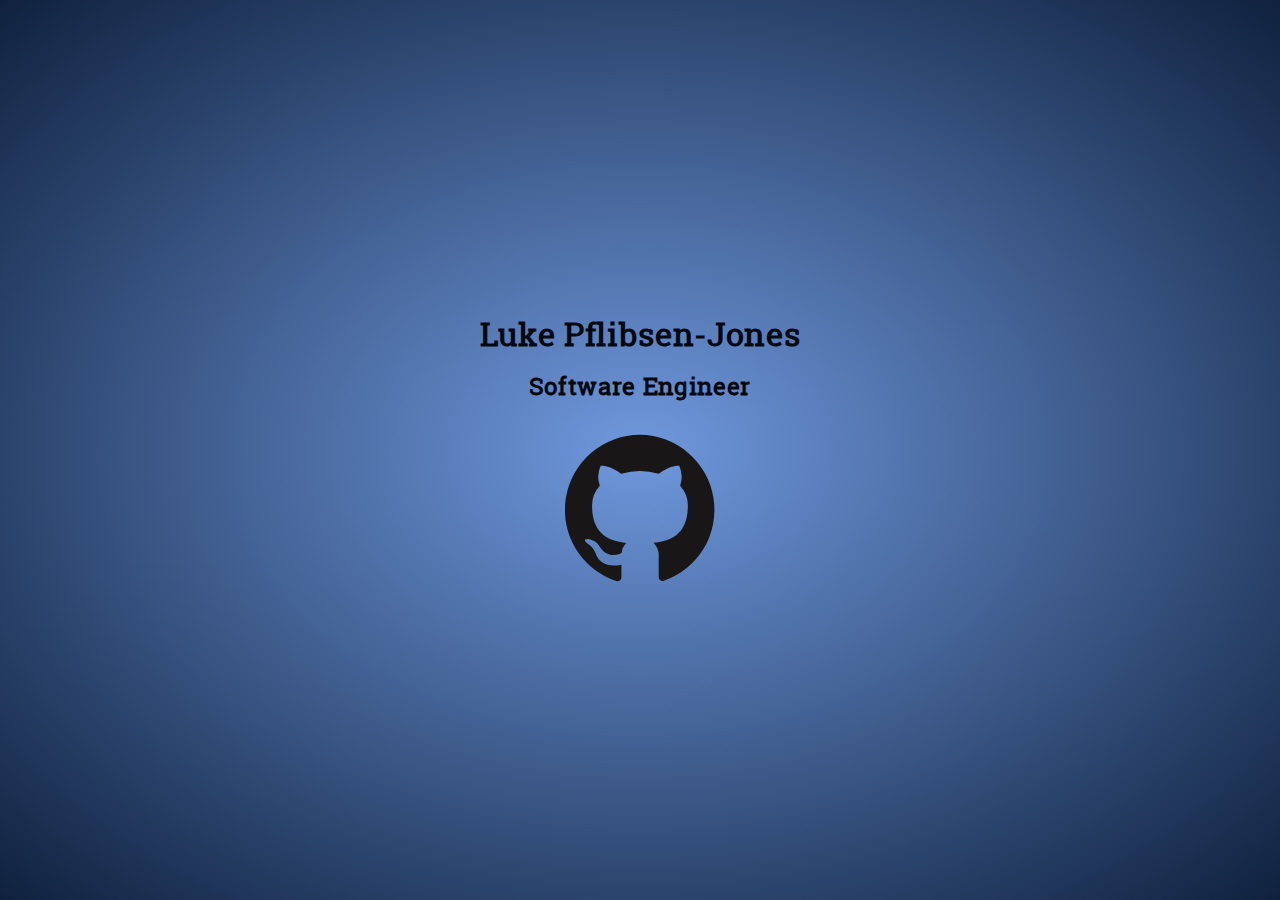
==== index.html @ ffcacf27 "Inline sizing for SVG, move font to bottom of CSS" ====
<!DOCTYPE html>

<html>
    <head>
        <meta charset="UTF-8">
        
        <meta property="og:type" content="website">
        <meta name="robots" content="index, follow">
        
        <meta name="referrer" content="origin-when-crossorigin">
        
        <meta name="viewport" content="width=device-width, initial-scale=1.0">
        <meta name="theme-color" content="#010101">
        
        <meta property="og:site_name" content="Luke Pflibsen-Jones">
        
        <title>Luke Pflibsen-Jones</title>
        
        <style>
            #content-container svg {
                height: 150px;
                width: 150px;
            }
        </style>

        <link rel="stylesheet" href="main.css">
    </head>

    <body>
        <div id="page-container">
            <div class="horizontal-centered">
                <div id="content-container">
                    <h1>Luke Pflibsen-Jones</h1>
                    <h2>Software Engineer</h2>

                    <a href="https://github.com/luketimothyjones/">
                        <svg xmlns="http://www.w3.org/2000/svg" viewBox="0 0 32.58 31.77">
                            <defs><style>.a{fill:#181616;fill-rule:evenodd;}</style></defs>
                            <title>GitHub</title>
                            <path class="a" d="M24.61,8.44a16.29,16.29,0,0,0-5.15,31.75,0.82,0.82,0,0,0,1.11-.79c0-.39,0-1.41,0-2.77-4.53,1-5.49-2.18-5.49-2.18a4.31,4.31,0,0,0-1.81-2.38c-1.48-1,.11-1,0.11-1a3.42,3.42,0,0,1,2.5,1.68,3.47,3.47,0,0,0,4.74,1.35,3.48,3.48,0,0,1,1-2.18c-3.62-.41-7.42-1.81-7.42-8.05a6.3,6.3,0,0,1,1.68-4.37,5.86,5.86,0,0,1,.16-4.31s1.37-.44,4.48,1.67a15.44,15.44,0,0,1,8.16,0c3.11-2.11,4.48-1.67,4.48-1.67a5.85,5.85,0,0,1,.16,4.31A6.29,6.29,0,0,1,35,23.88c0,6.26-3.81,7.63-7.44,8a3.89,3.89,0,0,1,1.11,3c0,2.18,0,3.93,0,4.47a0.82,0.82,0,0,0,1.12.78A16.29,16.29,0,0,0,24.61,8.44Z" transform="translate(-8.32 -8.44)"/>
                        </svg>
                    </a>
                </div>
            </div>
        </div>
    </body>
                    
</html>
---- main.css ----
html,
body,
#page-container {
    min-width: 100vw;
    min-height: 100vh;
    margin: 0;
    padding: 0;
    background: radial-gradient(ellipse at center, #6f98dd 0%, #0f213e 100%);
}

#page-container {
    display: flex;
    flex-direction: column;
    justify-content: center;
    min-height: 100vh;
    }
    
    .horizontal-centered {
        display: flex;
        flex-direction: row;
        justify-content: center;
        }
        
        #content-container {
            display: flex;
            flex-direction: column;
            font-family: 'Roboto Slab Regular', serif;
            letter-spacing: .5pt;
            color: #03080f;
            }
            
            #content-container h1 {
                margin: 0;
                word-break: keep-all;
                text-align: center;
            }
            
            #content-container h2 {
                text-align: center;
                margin: 14px 0 30px 0;
            }
            
            #content-container a {
                margin: 0 auto;
                }
            
                #content-container svg {
                    height: 150px;
                    width: 150px;
                    fill: #03080f;
                }
                
                #content-container svg:hover path {
                    box-shadow: 5px 5px 50px aliceblue;
                    fill: #d0d1d2;
}

@font-face {
    font-family: 'Roboto Slab Regular';
    src: url([data-uri]) format('woff2'),
         url([data-uri]) format('woff');
    font-weight: normal;
    font-style: normal;
}
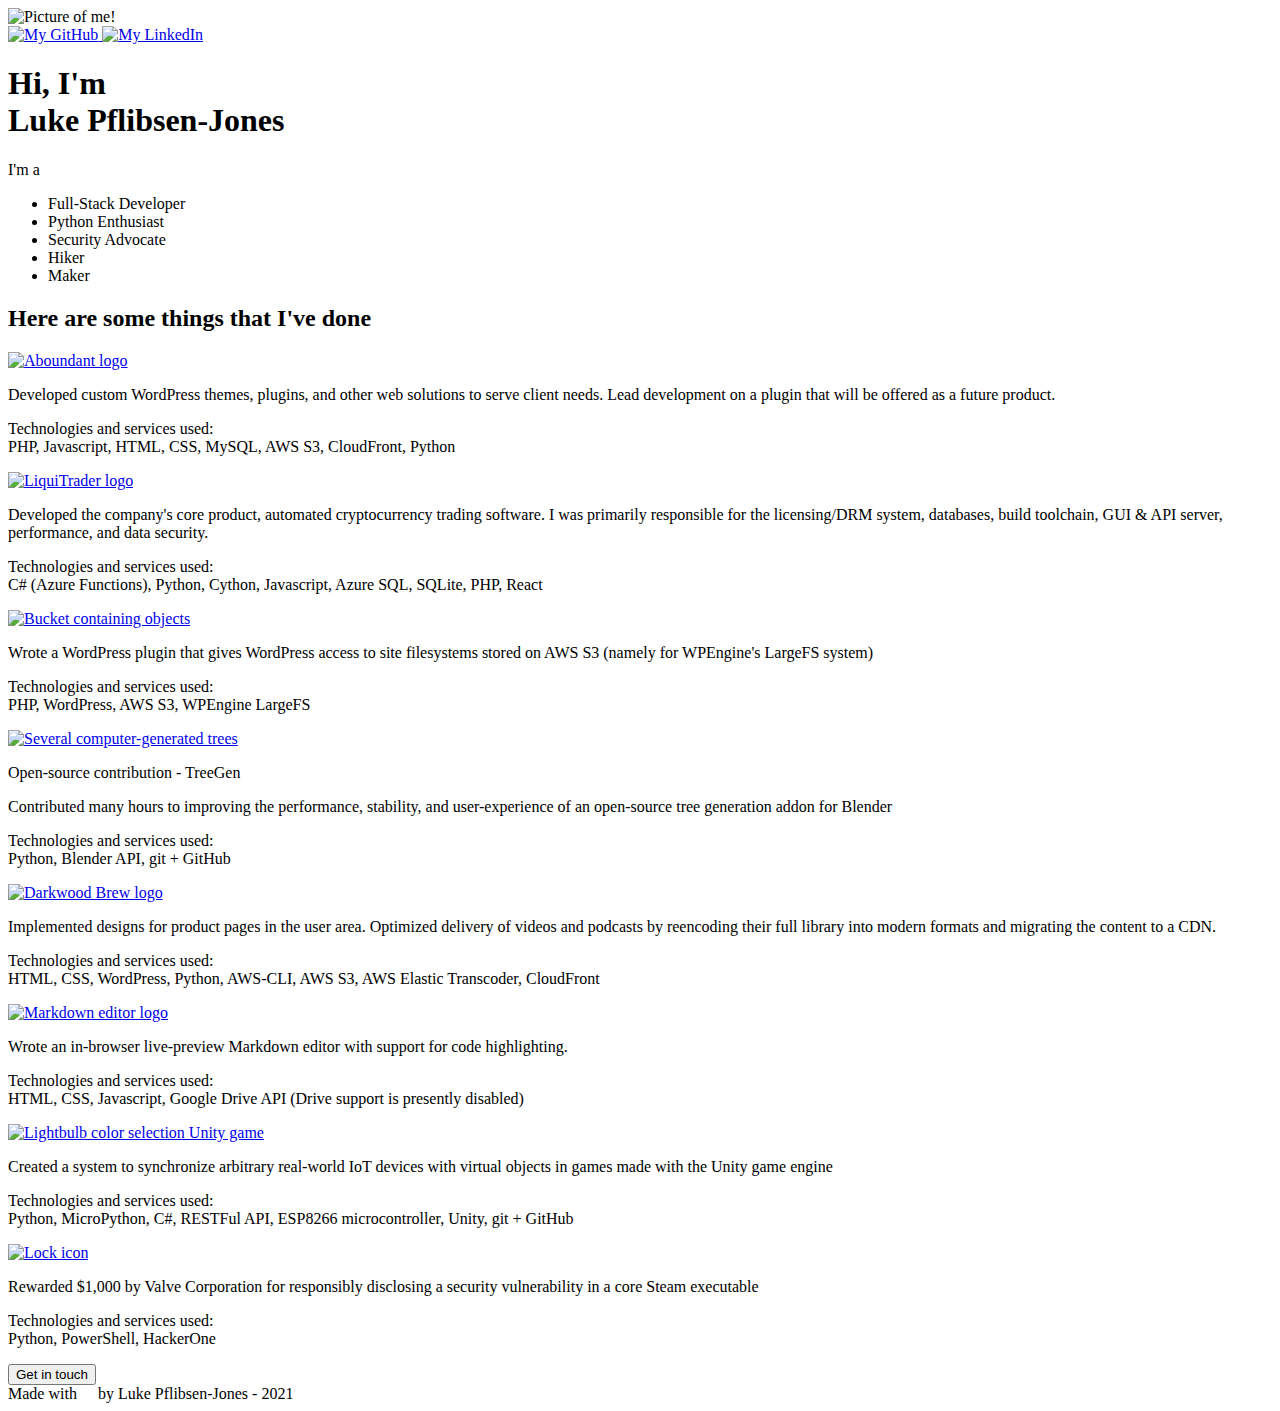
==== commit f5af4a0b: "Add MDE to projects list and push new home to live" ====
--- a/index.html
+++ b/index.html
@@ -1,48 +1,190 @@
 <!DOCTYPE html>
 
-<html>
+<!-- Hey there! Thanks for taking an interest in my site! It's plain CSS, JS, and HTML, hand-written with love. -->
+
+<html lang="en">
     <head>
+        <meta http-equiv="Content-Security-Policy" content="default-src https:; style-src 'unsafe-inline' https:; object-src 'none'">
         <meta charset="UTF-8">
-        
+
+        <title>Luke Pflibsen-Jones</title>
+        <meta property="og:site_name" content="Luke Pflibsen-Jones">
+        <meta property="og:description" content="Luke Pflibsen-Jones's personal website" />
         <meta property="og:type" content="website">
+        <meta name="keywords" content="luke,pflibsen-jones,pflibsen,jones,computer,science,programming,programmer,developer,software,full-stack,full stack,web,python,aboundant">
+
+        <link rel="icon" type="image/png" href="https://makecode.run/static/img/favicon.png">
+        <meta name="twitter:name" property="og:image" content="https://makecode.run/static/img/profile.jpg" />
+        <link property="image" href="https://makecode.run/static/img/profile.jpg" />
+        <meta name="theme-color" content="#24305e">
+
         <meta name="robots" content="index, follow">
-        
         <meta name="referrer" content="origin-when-crossorigin">
-        
         <meta name="viewport" content="width=device-width, initial-scale=1.0">
-        <meta name="theme-color" content="#010101">
-        
-        <meta property="og:site_name" content="Luke Pflibsen-Jones">
-        
-        <title>Luke Pflibsen-Jones</title>
-        
-        <style>
-            #content-container svg {
-                height: 150px;
-                width: 150px;
-            }
-        </style>
 
-        <link rel="stylesheet" href="main.css">
+        <link rel="stylesheet" href="/static/css/new-home.css?v=1625708470">
+        <script type="text/javascript" src="/static/js/smoothscroll.min.js?v=1625708459"></script>
+        <script type="text/javascript" src="/static/js/main.js?v=1625708469"></script>
+
+        <link rel="prefetch" href="/static/img/copy.svg">
+        <link rel="prefetch" href="/static/img/check-mark.svg">
     </head>
 
     <body>
-        <div id="page-container">
-            <div class="horizontal-centered">
-                <div id="content-container">
-                    <h1>Luke Pflibsen-Jones</h1>
-                    <h2>Software Engineer</h2>
+        <section id="top" aria-label="About me and links">
+            <div id="info">
+                <picture>
+                    <source srcset="/static/img/profile.webp" type="image/webp">
+                    <source srcset="/static/img/profile.jpg" type="image/jpeg"> 
+                    <img src="/static/img/profile.jpg" alt="Picture of me!" width="200" height="200">
+                </picture>
 
-                    <a href="https://github.com/luketimothyjones/">
-                        <svg xmlns="http://www.w3.org/2000/svg" viewBox="0 0 32.58 31.77">
-                            <defs><style>.a{fill:#181616;fill-rule:evenodd;}</style></defs>
-                            <title>GitHub</title>
-                            <path class="a" d="M24.61,8.44a16.29,16.29,0,0,0-5.15,31.75,0.82,0.82,0,0,0,1.11-.79c0-.39,0-1.41,0-2.77-4.53,1-5.49-2.18-5.49-2.18a4.31,4.31,0,0,0-1.81-2.38c-1.48-1,.11-1,0.11-1a3.42,3.42,0,0,1,2.5,1.68,3.47,3.47,0,0,0,4.74,1.35,3.48,3.48,0,0,1,1-2.18c-3.62-.41-7.42-1.81-7.42-8.05a6.3,6.3,0,0,1,1.68-4.37,5.86,5.86,0,0,1,.16-4.31s1.37-.44,4.48,1.67a15.44,15.44,0,0,1,8.16,0c3.11-2.11,4.48-1.67,4.48-1.67a5.85,5.85,0,0,1,.16,4.31A6.29,6.29,0,0,1,35,23.88c0,6.26-3.81,7.63-7.44,8a3.89,3.89,0,0,1,1.11,3c0,2.18,0,3.93,0,4.47a0.82,0.82,0,0,0,1.12.78A16.29,16.29,0,0,0,24.61,8.44Z" transform="translate(-8.32 -8.44)"/>
-                        </svg>
+                <div id="links" style="width: 200px">
+                    <a href="https://github.com/luketimothyjones">
+                        <img src="/static/img/github.svg" alt="My GitHub" width="75" height="75">
+                    </a>
+                    <a href="https://www.linkedin.com/in/luke-pflibsen-jones/">
+                        <img src="/static/img/linkedin.svg" alt="My LinkedIn" width="75" height="75">
                     </a>
                 </div>
             </div>
-        </div>
+
+            <div id="name-box" style="width: 494px">
+                <h1>Hi, I'm <br>Luke Pflibsen-Jones</h1>
+                <div>
+                    <span>I'm a </span>
+                    <ul id="position-roller">
+                        <li>Full-Stack Developer</li>
+                        <li>Python Enthusiast</li>
+                        <li>Security Advocate</li>
+                        <li>Hiker</li>
+                        <li>Maker</li>
+                    </ul>
+                </div>
+            </div>
+        </section>
+
+        <section id="portfolio" aria-label="Work portfolio">
+            <h2>Here are some things that I've done</h2>
+
+            <div id="portfolio-items">
+                <div class="portfolio-item">
+                    <div class="portfolio-img-container">
+                        <a href="https://aboundant.org/">
+                            <picture>
+                                <source srcset="/static/img/portfolio/aboundant-logo.webp" type="image/webp">
+                                <source srcset="/static/img/portfolio/aboundant-logo.png" type="image/png"> 
+                                <img src="/static/img/portfolio/aboundant-logo.png" alt="Aboundant logo" height="35" width="275">
+                            </picture>
+                        </a>
+                    </div>
+                    <p>Developed custom WordPress themes, plugins, and other web solutions to serve client needs. Lead development on a plugin that will be offered as a future product.</p>
+                    <p>Technologies and services used:<br>PHP, Javascript, HTML, CSS, MySQL, AWS S3, CloudFront, Python</p>
+                </div>
+
+                <div class="portfolio-item">
+                    <div class="portfolio-img-container">
+                        <a href="https://github.com/luketimothyjones/liquidtrader-cloud">
+                            <picture>
+                                <source srcset="/static/img/portfolio/liquitrader.webp" type="image/webp">
+                                <source srcset="/static/img/portfolio/liquitrader.png" type="image/png"> 
+                                <img src="/static/img/portfolio/liquitrader.png" alt="LiquiTrader logo" height="100" width="275">
+                            </picture>
+                        </a>
+                    </div>
+                    <p>Developed the company's core product, automated cryptocurrency trading software. I was primarily responsible for the licensing/DRM system, databases, build toolchain, GUI &amp; API server, performance, and data security.</p>
+                    <p>Technologies and services used:<br>C# (Azure Functions), Python, Cython, Javascript, Azure SQL, SQLite, PHP, React</p>
+                </div>
+
+                <div class="portfolio-item">
+                    <div class="portfolio-img-container">
+                        <a href="https://github.com/luketimothyjones/s3-site-size">
+                            <picture>
+                                <source srcset="/static/img/portfolio/s3-bucket.webp" type="image/webp">
+                                <source srcset="/static/img/portfolio/s3-bucket.png" type="image/png"> 
+                                <img src="/static/img/portfolio/s3-bucket.png" alt="Bucket containing objects" height="100" width="100">
+                            </picture>
+                        </a>
+                    </div>
+                    <p>Wrote a WordPress plugin that gives WordPress access to site filesystems stored on AWS S3 (namely for WPEngine's LargeFS system)</p>
+                    <p>Technologies and services used:<br>PHP, WordPress, AWS S3, WPEngine LargeFS</p>
+                </div>
+
+                <div class="portfolio-item">
+                    <div class="portfolio-img-container">
+                        <a href="https://github.com/friggog/tree-gen">
+                            <picture>
+                                <source srcset="/static/img/portfolio/treegen.webp" type="image/webp">
+                                <source srcset="/static/img/portfolio/treegen.jpg" type="image/jpeg"> 
+                                <img src="/static/img/portfolio/treegen.jpg" alt="Several computer-generated trees" height="100" width="273">
+                            </picture>
+                        </a>
+                    </div>
+                    <p>Open-source contribution - TreeGen</p>
+                    <p>Contributed many hours to improving the performance, stability, and user-experience of an open-source tree generation addon for Blender</p>
+                    <p>Technologies and services used:<br>Python, Blender API, git + GitHub</p>
+                </div>
+
+                <div class="portfolio-item">
+                    <div class="portfolio-img-container">
+                        <a href="https://www.darkwoodbrew.org/">
+                            <picture>
+                                <source srcset="/static/img/portfolio/darkwoodbrew.webp" type="image/webp">
+                                <source srcset="/static/img/portfolio/darkwoodbrew.png" type="image/png"> 
+                                <img src="/static/img/portfolio/darkwoodbrew.png" alt="Darkwood Brew logo" height="100" width="190">
+                            </picture>
+                        </a>
+                    </div>
+                    <p>Implemented designs for product pages in the user area. Optimized delivery of videos and podcasts by reencoding their full library into modern formats and migrating the content to a CDN.</p>
+                    <p>Technologies and services used:<br>HTML, CSS, WordPress, Python, AWS-CLI, AWS S3, AWS Elastic Transcoder, CloudFront</p>
+                </div>
+
+                <div class="portfolio-item">
+                    <div class="portfolio-img-container">
+                        <a href="/apps/markdown/">
+                            <picture>
+                                <source srcset="/static/img/portfolio/markdown-editor.webp" type="image/webp">
+                                <source srcset="/static/img/portfolio/markdown-editor.png" type="image/png"> 
+                                <img src="/static/img/portfolio/markdown-editor.png" alt="Markdown editor logo" height="100" width="100">
+                            </picture>
+                        </a>
+                    </div>
+                    <p>Wrote an in-browser live-preview Markdown editor with support for code highlighting.</p>
+                    <p>Technologies and services used:<br>HTML, CSS, Javascript, Google Drive API (Drive support is presently disabled)</p>
+                </div>
+
+                <div class="portfolio-item">
+                    <div class="portfolio-img-container">
+                        <a href="https://github.com/luketimothyjones/transcend">
+                            <picture>
+                                <source srcset="/static/img/portfolio/transcend.webp" type="image/webp">
+                                <source srcset="/static/img/portfolio/transcend.jpg" type="image/jpeg"> 
+                                <img src="/static/img/portfolio/transcend.jpg" alt="Lightbulb color selection Unity game" height="100" width="206">
+                            </picture>
+                        </a>
+                    </div>
+                    <p>Created a system to synchronize arbitrary real-world IoT devices with virtual objects in games made with the Unity game engine</p>
+                    <p>Technologies and services used:<br>Python, MicroPython, C#, RESTFul API, ESP8266 microcontroller, Unity, git + GitHub</p>
+                </div>
+
+                <div class="portfolio-item">
+                    <div class="portfolio-img-container">
+                        <a href="https://hackerone.com/lukepj">
+                            <img src="/static/img/portfolio/lock.svg" alt="Lock icon" height="100" width="100">
+                        </a>
+                    </div>
+                    <p>Rewarded $1,000 by Valve Corporation for responsibly disclosing a security vulnerability in a core Steam executable</p>
+                    <p>Technologies and services used:<br>Python, PowerShell, HackerOne</p>
+                </div>
+            </div>
+        </section>
+
+        <section id="get-in-touch" aria-label="Contact me">
+            <button aria-label="Send me an email">Get in touch</button>
+        </section>
+
+        <footer>
+            <span>Made with <img src="/static/img/heart.svg" width="13" height="12"> by Luke Pflibsen-Jones - <span id="footer-year">2021</span></span>
+        </footer>
     </body>
-                    
 </html>
--- a/static/css/new-home.css
+++ b/static/css/new-home.css
@@ -0,0 +1,249 @@
+* {
+    box-sizing: border-box;
+}
+
+:root {
+    --light-background: #a8d0e6;
+    --dark-background: #24305e;
+    --light-text-color: white;
+    --dark-text-color: #24305e;
+}
+
+body {
+    margin: 0px;
+    background-color: var(--light-background);
+    color: var(--light-text-color);
+    font-family: Inter, Arial, Helvetica, sans-serif; /* 'Roboto Condensed' */
+}
+
+#top {
+    display: flex;
+    justify-content: center;
+    flex-wrap: wrap;
+    padding: 35px 0 45px 0;
+    background-color: var(--dark-background);
+    }
+
+    #info {
+        display: flex;
+        flex-direction: column;
+        justify-content: space-around;
+        width: 287px;
+        height: 350px;
+        }
+        
+        #info > img {
+            height: 200px;
+            margin-left: auto;
+            margin-right: auto;
+            text-align: center;
+            border-radius: 100%;
+        }
+        
+        #links {
+            display: flex;
+            justify-content: space-between;
+            margin-left: auto;
+            margin-right: auto;
+            }
+
+            #links img,
+            #links a {
+                height: 75px;
+                border-radius: 100%;
+            }
+            
+            #links img {
+                box-shadow: 0px 0px 8px #363636;
+                }
+                
+                #links img:hover {
+                    box-shadow: 0px 0px 8px #555;
+}
+
+    #name-box {
+        display: flex;
+        flex-direction: column;
+        margin-top: 25px;
+        text-align: center;
+        }
+
+        #name-box > h1 {
+            margin: 8px 0 20px 0;
+            font-size: 28pt;
+            color: var(--light-text-color);
+        }
+
+        /* Part of scrolling animation as well */
+        #name-box div span,
+        #position-roller li {
+            vertical-align: top;
+            font-size: 26px;
+            height: 32px;
+            line-height: 32px;
+            color: var(--light-text-color);
+        }
+
+        #position-roller {
+            display: inline-block;
+            height: 32px;
+            margin: 0;
+            padding-left: 0;
+            overflow: scroll;
+            list-style: none;
+            scroll-snap-type: y mandatory;
+            -ms-overflow-style: none;  /* Edge */
+            scrollbar-width: none;  /* Firefox */
+            }
+
+            #position-roller::-webkit-scrollbar {
+                display: none;  /* Chrome, Edge, Safari */
+            }
+
+            #position-roller li {
+                display: block;
+                margin-bottom: 6px;
+                text-align: start;
+                scroll-snap-align: start;
+        }
+
+        @media (min-width: 1025px) {
+            #name-box {
+                margin-left: 150px;
+            }
+        }
+
+        @media (min-width: 878px) {
+            #top {
+                flex-direction: row;
+                }
+
+                #name-box {
+                    padding-top: 40px;
+                    text-align: start;
+            }
+        }
+
+        @media (min-width: 698px) {
+            #name-box {
+                margin-left: 40px;
+                margin-right: 40px;
+            }
+        }
+
+        @media (min-width: 400px) {
+            #name-box > h1 br {
+                display: none;
+        }
+}
+        
+#portfolio {
+    margin: 50px 0 -12px 0;
+    }
+    
+    #portfolio > h2 {
+        text-align: center;
+        color: var(--dark-text-color);
+    }
+    
+    #portfolio-items {
+        display: flex;
+        flex-wrap: wrap;
+        justify-content: center;
+        max-width: 1500px;
+        margin-top: 50px;
+        margin-left: auto;
+        margin-right: auto;
+        }
+
+        .portfolio-item {
+            width: 325px;
+            min-height: 325px;
+            max-width: 100vw;
+            justify-self: center;
+            margin: 12px;
+            padding: 20px;
+            background-color: rgba(50,50,50,.15);
+            }
+
+            .portfolio-item .portfolio-img-container {
+                display: flex;
+                height: 100px;
+                justify-content: center;
+                }
+                
+                .portfolio-item .portfolio-img-container a {
+                    display: flex;
+            }
+
+            .portfolio-item p,
+            .portfolio-item li {
+                font-size: .88em;
+}
+
+#get-in-touch {
+    margin: 75px 0;
+    }
+
+    #get-in-touch button {
+        display: block;
+        margin-left: auto;
+        margin-right: auto;
+        border: none;
+        width: 200px;
+        height: 50px;
+        border-radius: 30px;
+        font-size: 13pt;
+        font-weight: 600;
+        font-family: 'Roboto Condensed', Arial, Helvetica, sans-serif;
+        color: var(--light-text-color);
+        background-color: var(--dark-background);
+        box-shadow: 0px 0px 8px #888;
+        cursor: pointer;
+        }
+
+        #get-in-touch button:hover {
+            box-shadow: 0px 0px 8px #aaa;
+    }
+    
+    #get-in-touch > span {
+        display: block;
+        text-align: center;
+        margin: 12px 0 -31px 0;  /* -31px cancels page shift */
+        color: var(--dark-text-color);
+        }
+
+        /* Copy icon */
+        #get-in-touch span img {
+            height: 10pt;
+            margin-left: 5px;
+            cursor: pointer;
+            user-select: none;
+        }
+
+        /* Error message if copy fails */
+        #get-in-touch span::after {
+            content: attr(data-err-msg);
+            display: block;
+            margin-top: 2px;
+            color: #ef0000;
+}
+
+footer {
+    margin: 100px 0 15px 0;
+    }
+    
+    footer > span {
+        display: block;
+        text-align: center;
+        font-size: .88em;
+        color: var(--dark-text-color);
+        }
+        
+        @media (min-width: 716px) {
+            footer > span {
+                display: inline;
+                text-align: start;
+                margin-left: 20px;
+    }
+}
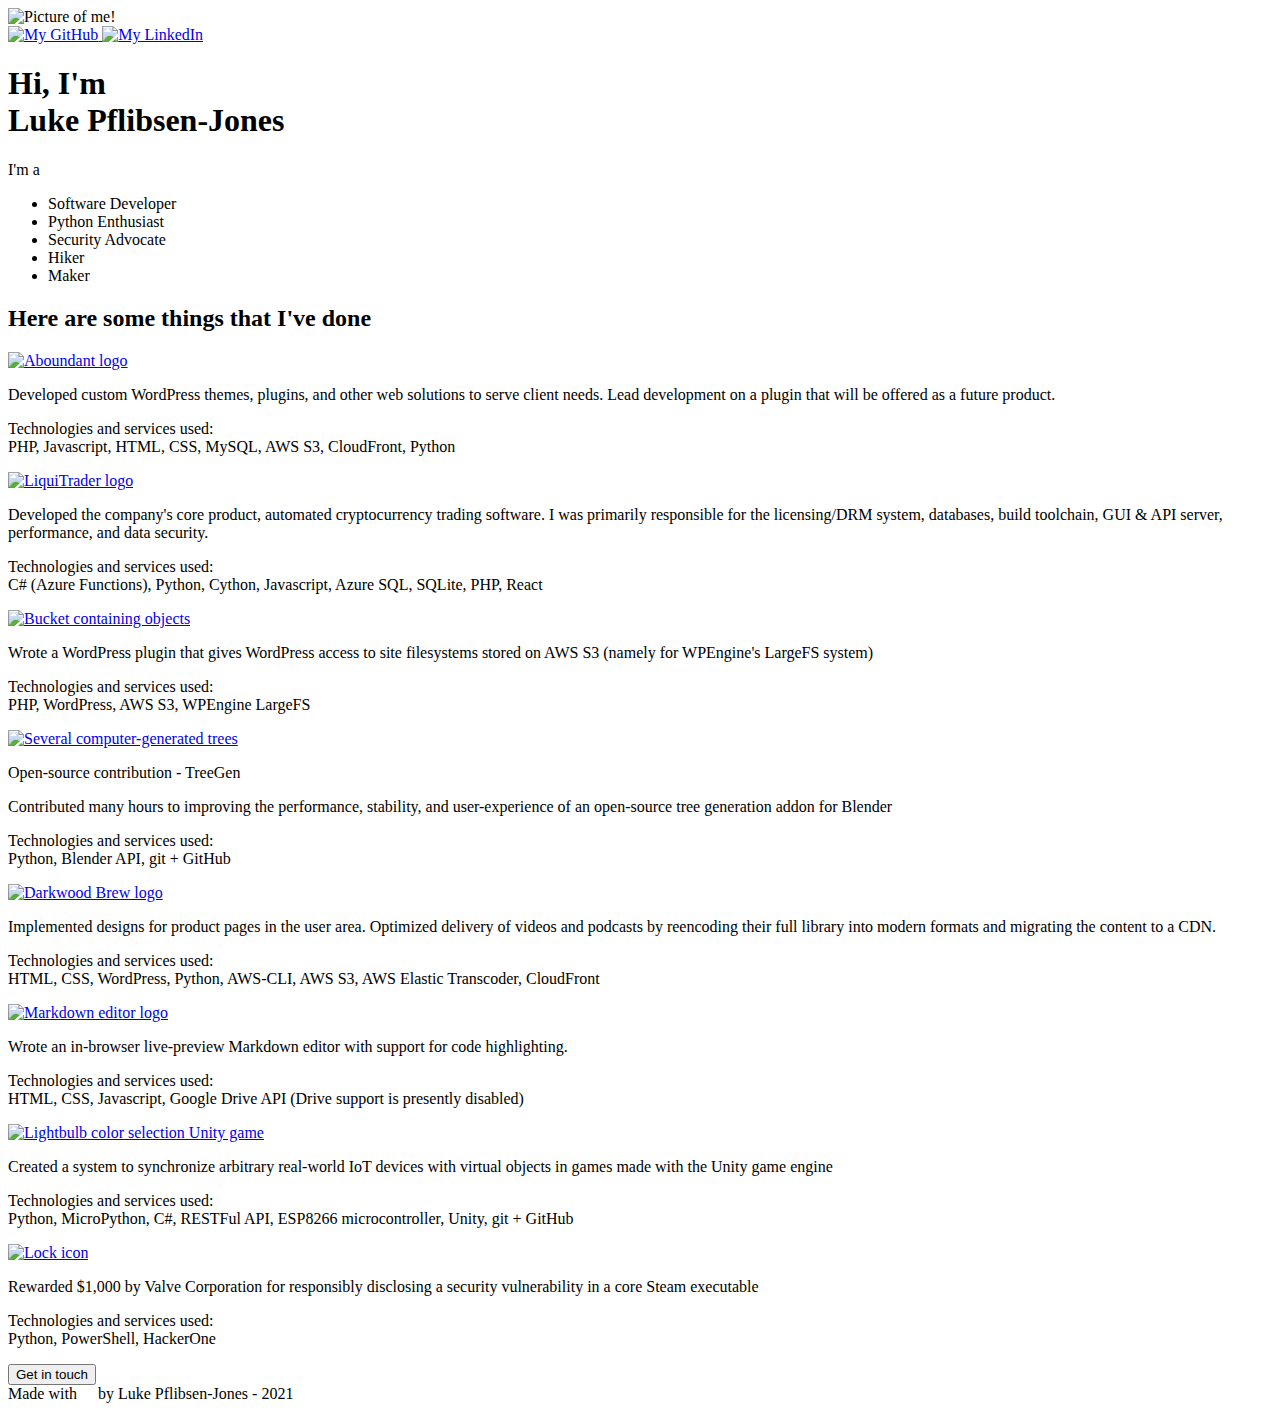
==== commit 4db27ea2: "Merge branch 'master' of https://github.com/luketimothyjones/luketimothyjones.github.io" ====
--- a/index.html
+++ b/index.html
@@ -10,7 +10,9 @@
         <title>Luke Pflibsen-Jones</title>
         <meta property="og:site_name" content="Luke Pflibsen-Jones">
         <meta property="og:description" content="Luke Pflibsen-Jones's personal website" />
+        <meta name="description" content="Luke Pflibsen-Jones's personal website" />
         <meta property="og:type" content="website">
+		<meta name="description" content="Luke Pflibsen-Jones's personal website" />
         <meta name="keywords" content="luke,pflibsen-jones,pflibsen,jones,computer,science,programming,programmer,developer,software,full-stack,full stack,web,python,aboundant">
 
         <link rel="icon" type="image/png" href="https://makecode.run/static/img/favicon.png">
@@ -22,9 +24,10 @@
         <meta name="referrer" content="origin-when-crossorigin">
         <meta name="viewport" content="width=device-width, initial-scale=1.0">
 
-        <link rel="stylesheet" href="/static/css/new-home.css?v=1625708470">
+        <link rel="stylesheet" href="/static/css/main.css?v=1628011768">
         <script type="text/javascript" src="/static/js/smoothscroll.min.js?v=1625708459"></script>
-        <script type="text/javascript" src="/static/js/main.js?v=1625708469"></script>
+        <script type="text/javascript" src="/static/js/main.js?v=1628011768"></script>
+        <script type="text/javascript" src="/static/js/home.js?v=1628011768"></script>
 
         <link rel="prefetch" href="/static/img/copy.svg">
         <link rel="prefetch" href="/static/img/check-mark.svg">
@@ -54,7 +57,7 @@
                 <div>
                     <span>I'm a </span>
                     <ul id="position-roller">
-                        <li>Full-Stack Developer</li>
+                        <li>Software Developer</li>
                         <li>Python Enthusiast</li>
                         <li>Security Advocate</li>
                         <li>Hiker</li>
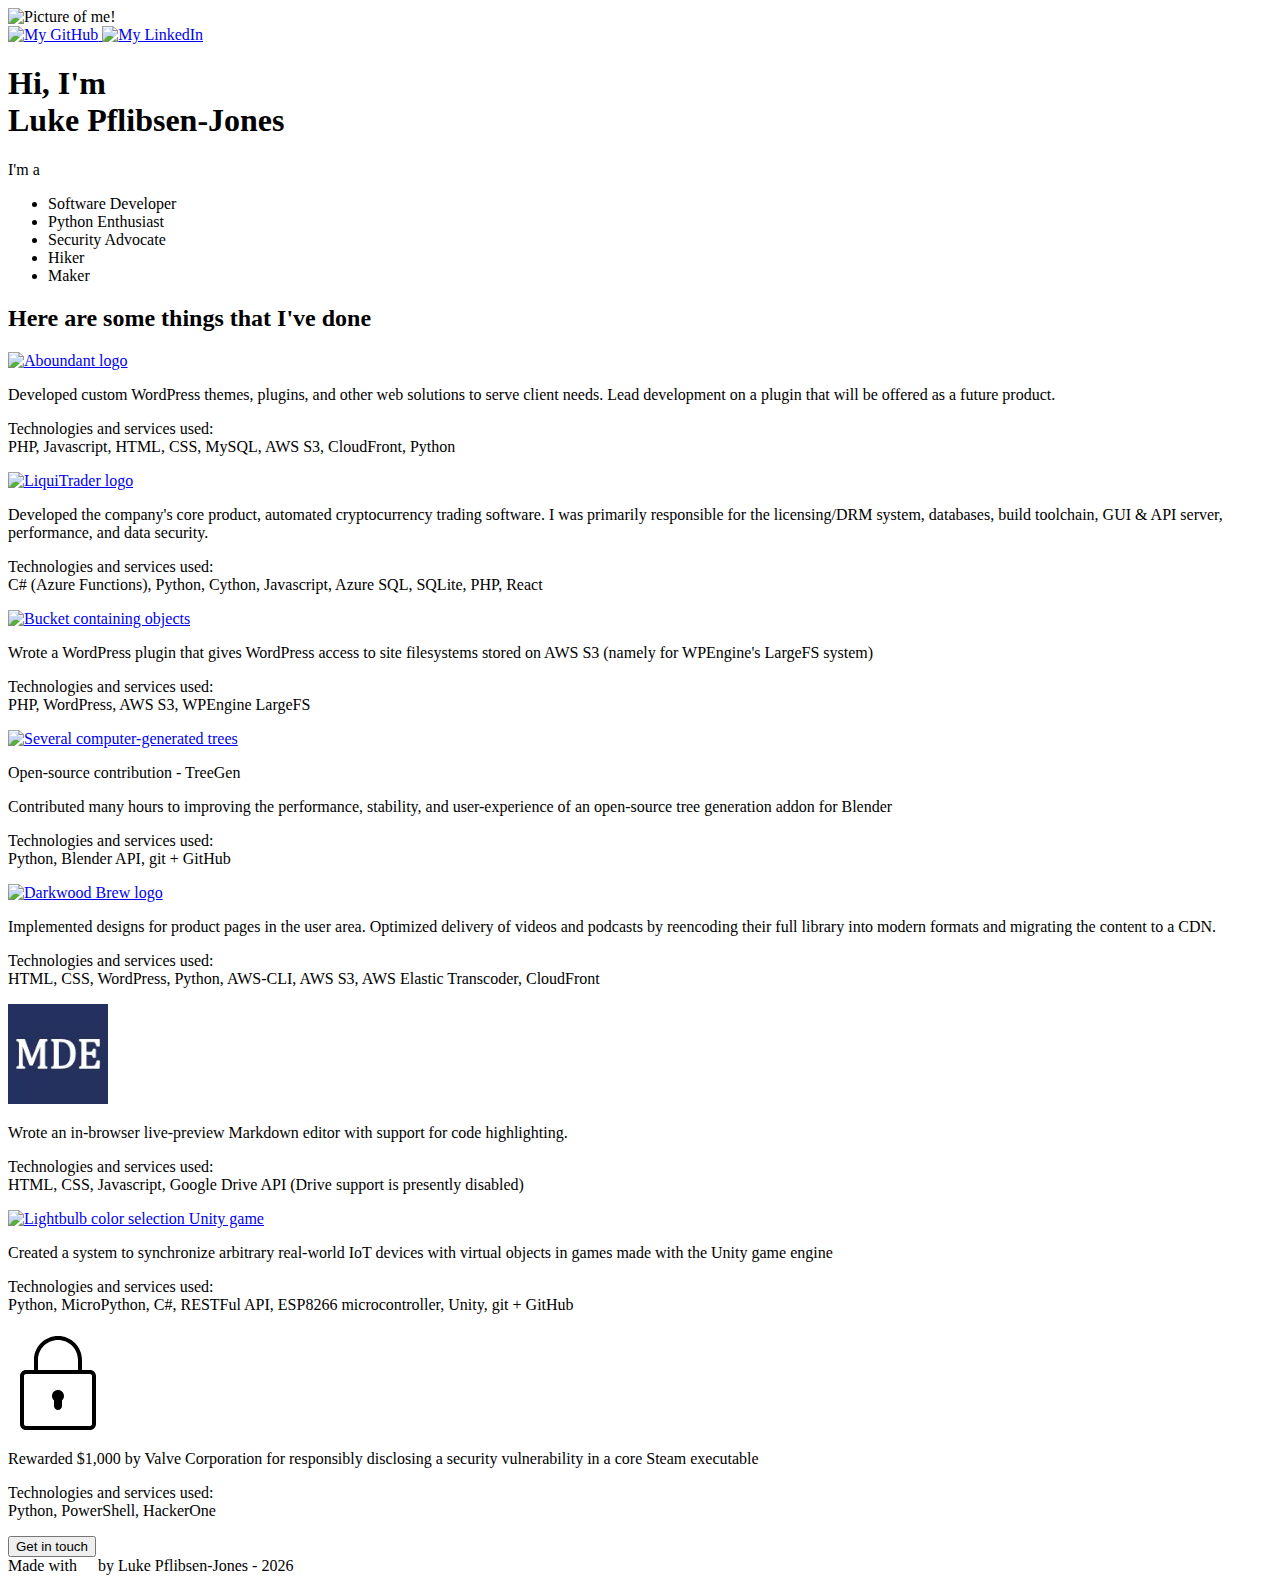
==== commit 1c90ae97: "Improve CSP tag" ====
--- a/index.html
+++ b/index.html
@@ -4,7 +4,8 @@
 
 <html lang="en">
     <head>
-        <meta http-equiv="Content-Security-Policy" content="default-src https:; style-src 'unsafe-inline' https:; object-src 'none'">
+        <meta http-equiv="Content-Security-Policy" content="default-src 'self'; style-src 'unsafe-inline' 'self'; font-src https://fonts.gstatic.com; object-src 'none';">
+		<meta name="referrer" content="strict-origin-when-cross-origin">
         <meta charset="UTF-8">
 
         <title>Luke Pflibsen-Jones</title>
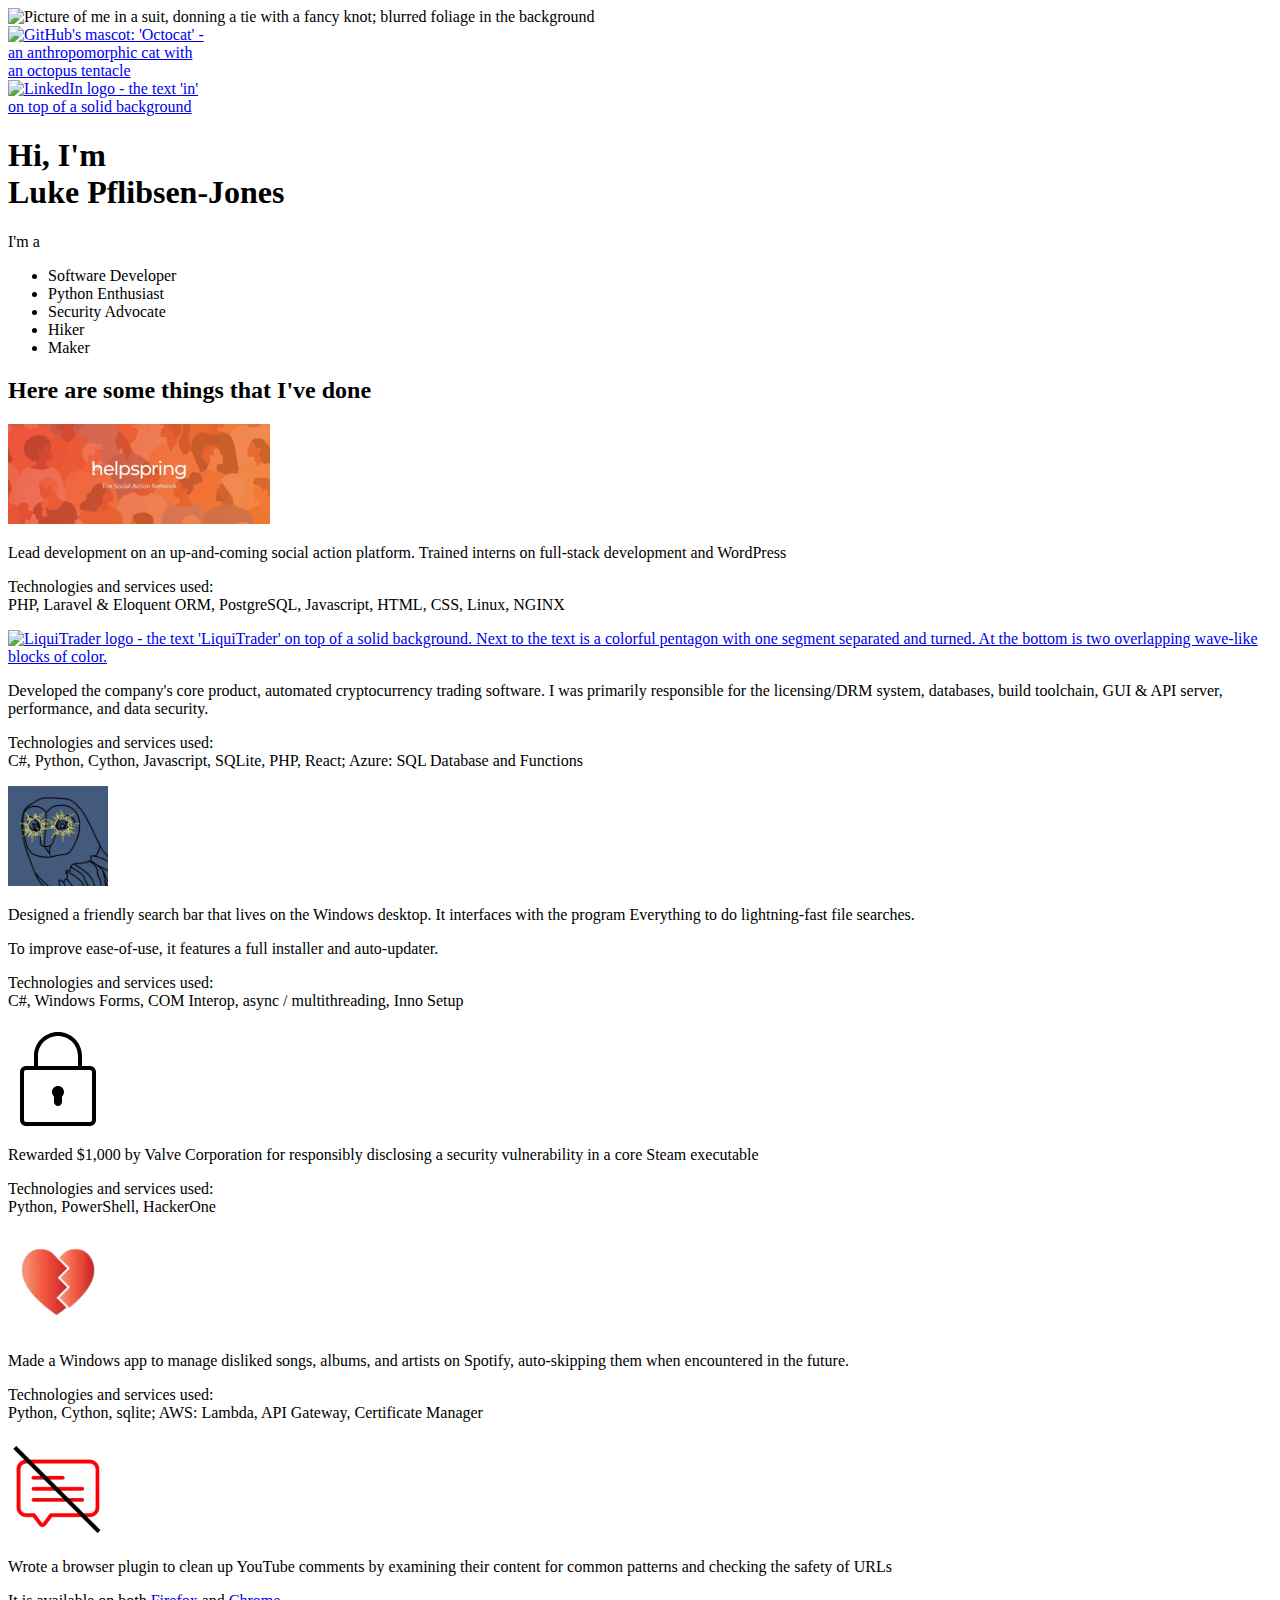
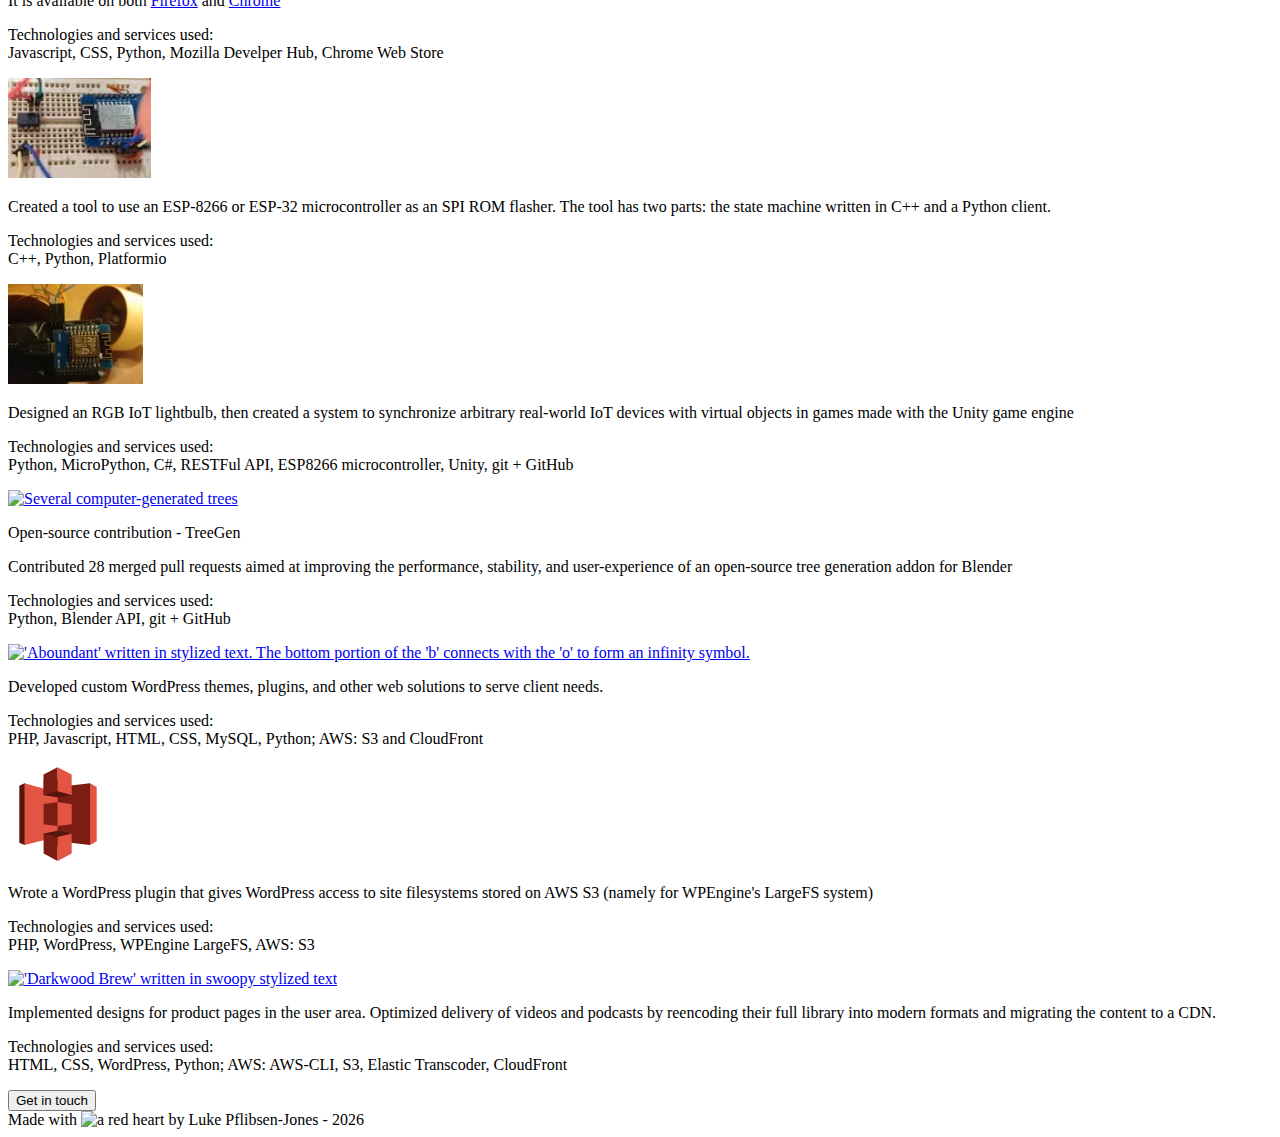
==== commit 06dd2e04: "Update portfolio items" ====
--- a/index.html
+++ b/index.html
@@ -16,19 +16,18 @@
 		<meta name="description" content="Luke Pflibsen-Jones's personal website" />
         <meta name="keywords" content="luke,pflibsen-jones,pflibsen,jones,computer,science,programming,programmer,developer,software,full-stack,full stack,web,python,aboundant">
 
-        <link rel="icon" type="image/png" href="https://makecode.run/static/img/favicon.png">
-        <meta name="twitter:name" property="og:image" content="https://makecode.run/static/img/profile.jpg" />
-        <link property="image" href="https://makecode.run/static/img/profile.jpg" />
+        <link rel="icon" type="image/png" href="https://lukepj.com/static/img/favicon.png">
+        <meta name="twitter:name" property="og:image" content="https://lukepj.com/static/img/profile.jpg" />
+        <link property="image" href="https://lukepj.com/static/img/profile.jpg" />
         <meta name="theme-color" content="#24305e">
 
         <meta name="robots" content="index, follow">
-        <meta name="referrer" content="origin-when-crossorigin">
         <meta name="viewport" content="width=device-width, initial-scale=1.0">
 
-        <link rel="stylesheet" href="/static/css/main.css?v=1628011768">
+        <link rel="stylesheet" href="/static/css/main.css?v=1668643880">
         <script type="text/javascript" src="/static/js/smoothscroll.min.js?v=1625708459"></script>
-        <script type="text/javascript" src="/static/js/main.js?v=1628011768"></script>
-        <script type="text/javascript" src="/static/js/home.js?v=1628011768"></script>
+        <script type="text/javascript" src="/static/js/main.js?v=1625708459"></script>
+        <script type="text/javascript" src="/static/js/home.js?v=1668643770"></script>
 
         <link rel="prefetch" href="/static/img/copy.svg">
         <link rel="prefetch" href="/static/img/check-mark.svg">
@@ -39,16 +38,16 @@
             <div id="info">
                 <picture>
                     <source srcset="/static/img/profile.webp" type="image/webp">
-                    <source srcset="/static/img/profile.jpg" type="image/jpeg"> 
-                    <img src="/static/img/profile.jpg" alt="Picture of me!" width="200" height="200">
+                    <source srcset="/static/img/profile.jpg" type="image/jpeg">
+                    <img src="/static/img/profile.jpg" alt="Picture of me in a suit, donning a tie with a fancy knot; blurred foliage in the background" width="200" height="200">
                 </picture>
 
                 <div id="links" style="width: 200px">
-                    <a href="https://github.com/luketimothyjones">
-                        <img src="/static/img/github.svg" alt="My GitHub" width="75" height="75">
+                    <a href="https://github.com/lukepfjo">
+                        <img src="/static/img/github.svg" alt="GitHub's mascot: 'Octocat' - an anthropomorphic cat with an octopus tentacle" width="75" height="75">
                     </a>
                     <a href="https://www.linkedin.com/in/luke-pflibsen-jones/">
-                        <img src="/static/img/linkedin.svg" alt="My LinkedIn" width="75" height="75">
+                        <img src="/static/img/linkedin.svg" alt="LinkedIn logo - the text 'in' on top of a solid background" width="75" height="75">
                     </a>
                 </div>
             </div>
@@ -72,106 +71,50 @@
             <h2>Here are some things that I've done</h2>
 
             <div id="portfolio-items">
-                <div class="portfolio-item">
-                    <div class="portfolio-img-container">
-                        <a href="https://aboundant.org/">
-                            <picture>
-                                <source srcset="/static/img/portfolio/aboundant-logo.webp" type="image/webp">
-                                <source srcset="/static/img/portfolio/aboundant-logo.png" type="image/png"> 
-                                <img src="/static/img/portfolio/aboundant-logo.png" alt="Aboundant logo" height="35" width="275">
-                            </picture>
-                        </a>
-                    </div>
-                    <p>Developed custom WordPress themes, plugins, and other web solutions to serve client needs. Lead development on a plugin that will be offered as a future product.</p>
-                    <p>Technologies and services used:<br>PHP, Javascript, HTML, CSS, MySQL, AWS S3, CloudFront, Python</p>
-                </div>
-
-                <div class="portfolio-item">
-                    <div class="portfolio-img-container">
-                        <a href="https://github.com/luketimothyjones/liquidtrader-cloud">
+				<div class="portfolio-item">
+                    <div class="portfolio-img-container">
+                        <a href="https://helpspring.com">
+                            <picture>
+                                <source srcset="/static/img/portfolio/helpspring.webp" type="image/webp">
+                                <source srcset="/static/img/portfolio/helpspring.png" type="image/png">
+                                <img src="/static/img/portfolio/helpspring.png" alt="'helpspring - The Social Action Network' overlayed on top of a stylized group of people" height="100" width="262">
+                            </picture>
+                        </a>
+                    </div>
+                    <p>Lead development on an up-and-coming social action platform. Trained interns on full-stack development and WordPress</p>
+                    <p>Technologies and services used:<br>PHP, Laravel & Eloquent ORM, PostgreSQL, Javascript, HTML, CSS, Linux, NGINX</p>
+                </div>
+
+				<div class="portfolio-item">
+                    <div class="portfolio-img-container">
+                        <a href="https://github.com/lukepfjo/liquidtrader-cloud">
                             <picture>
                                 <source srcset="/static/img/portfolio/liquitrader.webp" type="image/webp">
-                                <source srcset="/static/img/portfolio/liquitrader.png" type="image/png"> 
-                                <img src="/static/img/portfolio/liquitrader.png" alt="LiquiTrader logo" height="100" width="275">
+                                <source srcset="/static/img/portfolio/liquitrader.png" type="image/png">
+                                <img src="/static/img/portfolio/liquitrader.png" alt="LiquiTrader logo - the text 'LiquiTrader' on top of a solid background. Next to the text is a colorful pentagon with one segment separated and turned. At the bottom is two overlapping wave-like blocks of color." height="100" width="275">
                             </picture>
                         </a>
                     </div>
                     <p>Developed the company's core product, automated cryptocurrency trading software. I was primarily responsible for the licensing/DRM system, databases, build toolchain, GUI &amp; API server, performance, and data security.</p>
-                    <p>Technologies and services used:<br>C# (Azure Functions), Python, Cython, Javascript, Azure SQL, SQLite, PHP, React</p>
-                </div>
-
-                <div class="portfolio-item">
-                    <div class="portfolio-img-container">
-                        <a href="https://github.com/luketimothyjones/s3-site-size">
-                            <picture>
-                                <source srcset="/static/img/portfolio/s3-bucket.webp" type="image/webp">
-                                <source srcset="/static/img/portfolio/s3-bucket.png" type="image/png"> 
-                                <img src="/static/img/portfolio/s3-bucket.png" alt="Bucket containing objects" height="100" width="100">
-                            </picture>
-                        </a>
-                    </div>
-                    <p>Wrote a WordPress plugin that gives WordPress access to site filesystems stored on AWS S3 (namely for WPEngine's LargeFS system)</p>
-                    <p>Technologies and services used:<br>PHP, WordPress, AWS S3, WPEngine LargeFS</p>
-                </div>
-
-                <div class="portfolio-item">
-                    <div class="portfolio-img-container">
-                        <a href="https://github.com/friggog/tree-gen">
-                            <picture>
-                                <source srcset="/static/img/portfolio/treegen.webp" type="image/webp">
-                                <source srcset="/static/img/portfolio/treegen.jpg" type="image/jpeg"> 
-                                <img src="/static/img/portfolio/treegen.jpg" alt="Several computer-generated trees" height="100" width="273">
-                            </picture>
-                        </a>
-                    </div>
-                    <p>Open-source contribution - TreeGen</p>
-                    <p>Contributed many hours to improving the performance, stability, and user-experience of an open-source tree generation addon for Blender</p>
-                    <p>Technologies and services used:<br>Python, Blender API, git + GitHub</p>
-                </div>
-
-                <div class="portfolio-item">
-                    <div class="portfolio-img-container">
-                        <a href="https://www.darkwoodbrew.org/">
-                            <picture>
-                                <source srcset="/static/img/portfolio/darkwoodbrew.webp" type="image/webp">
-                                <source srcset="/static/img/portfolio/darkwoodbrew.png" type="image/png"> 
-                                <img src="/static/img/portfolio/darkwoodbrew.png" alt="Darkwood Brew logo" height="100" width="190">
-                            </picture>
-                        </a>
-                    </div>
-                    <p>Implemented designs for product pages in the user area. Optimized delivery of videos and podcasts by reencoding their full library into modern formats and migrating the content to a CDN.</p>
-                    <p>Technologies and services used:<br>HTML, CSS, WordPress, Python, AWS-CLI, AWS S3, AWS Elastic Transcoder, CloudFront</p>
-                </div>
-
-                <div class="portfolio-item">
-                    <div class="portfolio-img-container">
-                        <a href="/apps/markdown/">
-                            <picture>
-                                <source srcset="/static/img/portfolio/markdown-editor.webp" type="image/webp">
-                                <source srcset="/static/img/portfolio/markdown-editor.png" type="image/png"> 
-                                <img src="/static/img/portfolio/markdown-editor.png" alt="Markdown editor logo" height="100" width="100">
-                            </picture>
-                        </a>
-                    </div>
-                    <p>Wrote an in-browser live-preview Markdown editor with support for code highlighting.</p>
-                    <p>Technologies and services used:<br>HTML, CSS, Javascript, Google Drive API (Drive support is presently disabled)</p>
-                </div>
-
-                <div class="portfolio-item">
-                    <div class="portfolio-img-container">
-                        <a href="https://github.com/luketimothyjones/transcend">
-                            <picture>
-                                <source srcset="/static/img/portfolio/transcend.webp" type="image/webp">
-                                <source srcset="/static/img/portfolio/transcend.jpg" type="image/jpeg"> 
-                                <img src="/static/img/portfolio/transcend.jpg" alt="Lightbulb color selection Unity game" height="100" width="206">
-                            </picture>
-                        </a>
-                    </div>
-                    <p>Created a system to synchronize arbitrary real-world IoT devices with virtual objects in games made with the Unity game engine</p>
-                    <p>Technologies and services used:<br>Python, MicroPython, C#, RESTFul API, ESP8266 microcontroller, Unity, git + GitHub</p>
-                </div>
-
-                <div class="portfolio-item">
+                    <p>Technologies and services used:<br>C#, Python, Cython, Javascript, SQLite, PHP, React; Azure: SQL Database and Functions</p>
+                </div>
+
+				<div class="portfolio-item">
+                    <div class="portfolio-img-container">
+                        <a href="https://github.com/lukepfjo/Illumine">
+                            <picture>
+                                <source srcset="/static/img/portfolio/illumine.webp" type="image/webp">
+                                <source srcset="/static/img/portfolio/illumine.png" type="image/png">
+                                <img src="/static/img/portfolio/illumine.png" alt="Illumine logo - outline of owl with glowing eyes" height="100" width="100">
+                            </picture>
+                        </a>
+                    </div>
+                    <p>Designed a friendly search bar that lives on the Windows desktop. It interfaces with the program Everything to do lightning-fast file searches.</p>
+					<p>To improve ease-of-use, it features a full installer and auto-updater.</p>
+                    <p>Technologies and services used:<br>C#, Windows Forms, COM Interop, async / multithreading, Inno Setup</p>
+                </div>
+								
+				<div class="portfolio-item">
                     <div class="portfolio-img-container">
                         <a href="https://hackerone.com/lukepj">
                             <img src="/static/img/portfolio/lock.svg" alt="Lock icon" height="100" width="100">
@@ -179,6 +122,116 @@
                     </div>
                     <p>Rewarded $1,000 by Valve Corporation for responsibly disclosing a security vulnerability in a core Steam executable</p>
                     <p>Technologies and services used:<br>Python, PowerShell, HackerOne</p>
+                </div>
+				
+				<div class="portfolio-item">
+                    <div class="portfolio-img-container">
+                        <a href="https://github.com/lukepfjo/Heartbroken">
+                            <picture>
+                                <source srcset="/static/img/portfolio/heartbroken.webp" type="image/webp">
+                                <source srcset="/static/img/portfolio/heartbroken.png" type="image/png">
+                                <img src="/static/img/portfolio/heartbroken.png" alt="Heartbroken logo - a red heart with a crack down the middle" height="100" width="100">
+                            </picture>
+                        </a>
+                    </div>
+                    <p>Made a Windows app to manage disliked songs, albums, and artists on Spotify, auto-skipping them when encountered in the future.</p>
+                    <p>Technologies and services used:<br>Python, Cython, sqlite; AWS: Lambda, API Gateway, Certificate Manager</p>
+                </div>
+
+				<div class="portfolio-item">
+                    <div class="portfolio-img-container">
+                        <a href="https://github.com/lukepfjo/YouTube-Spam-Remover">
+                            <picture>
+                                <source srcset="/static/img/portfolio/youtube-spam-remover.webp" type="image/webp">
+                                <source srcset="/static/img/portfolio/youtube-spam-remover.png" type="image/png">
+                                <img src="/static/img/portfolio/youtube-spam-remover.png" alt="Youtube Spam Remover logo - a red message bubble with a slash through it" height="100" width="100">
+                            </picture>
+                        </a>
+                    </div>
+                    <p>Wrote a browser plugin to clean up YouTube comments by examining their content for common patterns and checking the safety of URLs</p>
+					<p>It is available on both <a href="https://addons.mozilla.org/en-US/firefox/addon/youtube-spam-remover/">Firefox</a> and <a href="https://chrome.google.com/webstore/detail/youtube-spam-remover/gmlbmlpbijkhcdhfaaimaehgjfjccffd">Chrome</a></p>
+                    <p>Technologies and services used:<br>Javascript, CSS, Python, Mozilla Develper Hub, Chrome Web Store</p>
+                </div>
+				
+				<div class="portfolio-item">
+                    <div class="portfolio-img-container">
+                        <a href="https://github.com/lukepfjo/ESP-SPI-Flasher">
+                            <picture>
+                                <source srcset="/static/img/portfolio/esp-spi-flasher.webp" type="image/webp">
+                                <source srcset="/static/img/portfolio/esp-spi-flasher.jpg" type="image/jpeg">
+                                <img src="/static/img/portfolio/esp-spi-flasher.jpg" alt="A breadboard with an SPI ROM chip connected to an ESP-8266 with jumper wires" height="100" width="143">
+                            </picture>
+                        </a>
+                    </div>
+                    <p>Created a tool to use an ESP-8266 or ESP-32 microcontroller as an SPI ROM flasher. The tool has two parts: the state machine written in C++ and a Python client.</p>
+                    <p>Technologies and services used:<br>C++, Python, Platformio</p>
+                </div>
+				
+				<div class="portfolio-item">
+                    <div class="portfolio-img-container">
+                        <a href="https://github.com/lukepfjo/transcend">
+                            <picture>
+                                <source srcset="/static/img/portfolio/esp-iot-lightbulb.webp" type="image/webp">
+                                <source srcset="/static/img/portfolio/esp-iot-lightbulb.jpg" type="image/jpeg">
+                                <img src="/static/img/portfolio/transcend.jpg" alt="An ESP-8266 breakout board socketed into a custom circuit board. 4 jumper wires run out of the top, and a USB cable is plugged into the microcontroller. In the background, the bottom of a light bulb can be seen." height="100" width="135">
+                            </picture>
+                        </a>
+                    </div>
+                    <p>Designed an RGB IoT lightbulb, then created a system to synchronize arbitrary real-world IoT devices with virtual objects in games made with the Unity game engine</p>
+                    <p>Technologies and services used:<br>Python, MicroPython, C#, RESTFul API, ESP8266 microcontroller, Unity, git + GitHub</p>
+                </div>
+				
+                <div class="portfolio-item">
+                    <div class="portfolio-img-container">
+                        <a href="https://github.com/friggog/tree-gen/pulls?q=is%3Apr+is%3Aclosed+author%3Alukepfjo">
+                            <picture>
+                                <source srcset="/static/img/portfolio/treegen.webp" type="image/webp">
+                                <source srcset="/static/img/portfolio/treegen.jpg" type="image/jpeg">
+                                <img src="/static/img/portfolio/treegen.jpg" alt="Several computer-generated trees" height="100" width="273">
+                            </picture>
+                        </a>
+                    </div>
+                    <p>Open-source contribution - TreeGen</p>
+                    <p>Contributed 28 merged pull requests aimed at improving the performance, stability, and user-experience of an open-source tree generation addon for Blender</p>
+                    <p>Technologies and services used:<br>Python, Blender API, git + GitHub</p>
+                </div>
+				
+				<div class="portfolio-item">
+                    <div class="portfolio-img-container">
+                        <a href="https://aboundant.org/">
+                            <picture>
+                                <source srcset="/static/img/portfolio/aboundant-logo.webp" type="image/webp">
+                                <source srcset="/static/img/portfolio/aboundant-logo.png" type="image/png">
+                                <img src="/static/img/portfolio/aboundant-logo.png" alt="'Aboundant' written in stylized text. The bottom portion of the 'b' connects with the 'o' to form an infinity symbol." height="35" width="275">
+                            </picture>
+                        </a>
+                    </div>
+                    <p>Developed custom WordPress themes, plugins, and other web solutions to serve client needs.</p>
+                    <p>Technologies and services used:<br>PHP, Javascript, HTML, CSS, MySQL, Python; AWS: S3 and CloudFront</p>
+                </div>
+				
+				<div class="portfolio-item">
+                    <div class="portfolio-img-container">
+                        <a href="https://github.com/lukepfjo/s3-site-size">
+                            <img src="/static/img/portfolio/amazon-s3-logo.svg" alt="Amazon S3 logo - two walls meeting in a corner with 3 blocks in front" height="100" width="100">
+                        </a>
+                    </div>
+                    <p>Wrote a WordPress plugin that gives WordPress access to site filesystems stored on AWS S3 (namely for WPEngine's LargeFS system)</p>
+                    <p>Technologies and services used:<br>PHP, WordPress, WPEngine LargeFS, AWS: S3</p>
+                </div>
+
+                <div class="portfolio-item">
+                    <div class="portfolio-img-container">
+                        <a href="https://www.darkwoodbrew.org/">
+                            <picture>
+                                <source srcset="/static/img/portfolio/darkwoodbrew.webp" type="image/webp">
+                                <source srcset="/static/img/portfolio/darkwoodbrew.png" type="image/png">
+                                <img src="/static/img/portfolio/darkwoodbrew.png" alt="'Darkwood Brew' written in swoopy stylized text" height="100" width="182">
+                            </picture>
+                        </a>
+                    </div>
+                    <p>Implemented designs for product pages in the user area. Optimized delivery of videos and podcasts by reencoding their full library into modern formats and migrating the content to a CDN.</p>
+                    <p>Technologies and services used:<br>HTML, CSS, WordPress, Python; AWS: AWS-CLI, S3, Elastic Transcoder, CloudFront</p>
                 </div>
             </div>
         </section>
@@ -188,7 +241,7 @@
         </section>
 
         <footer>
-            <span>Made with <img src="/static/img/heart.svg" width="13" height="12"> by Luke Pflibsen-Jones - <span id="footer-year">2021</span></span>
+            <span>Made with <img src="/static/img/heart.svg" width="13" height="12" alt="a red heart"> by Luke Pflibsen-Jones - <span id="footer-year">2022</span></span>
         </footer>
     </body>
 </html>
